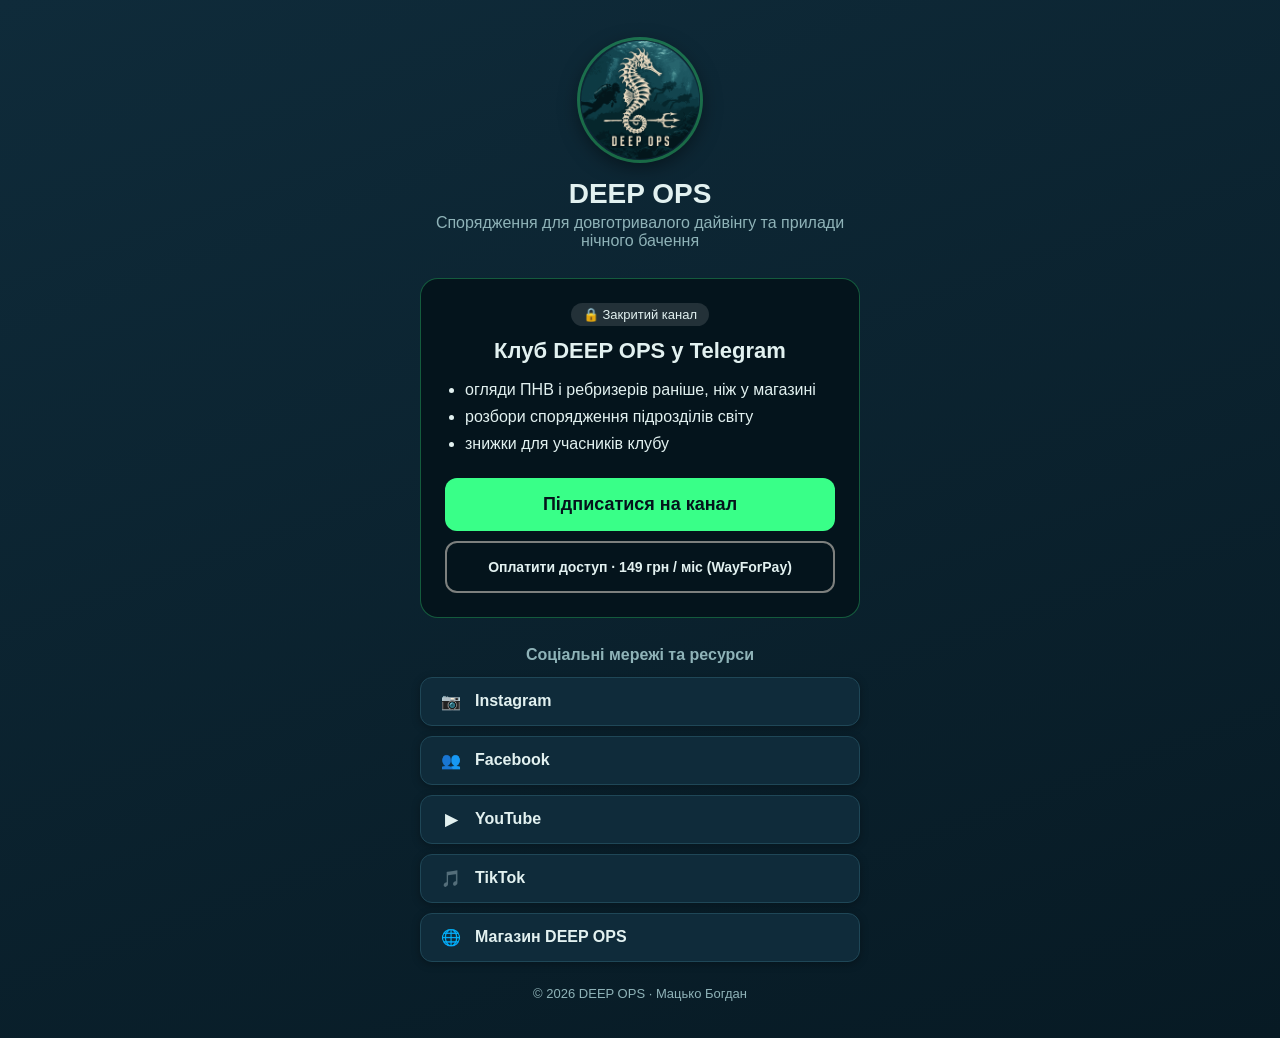
==== index.html @ 200ae529 "Initial commit" ====
<!DOCTYPE html>
<html lang="uk">
<head>
  <meta charset="UTF-8">
  <meta name="viewport" content="width=device-width, initial-scale=1">
  <meta name="description" content="DEEP OPS — закритий Telegram-клуб про спорядження для бойового дайвінгу та ПНВ, усі посилання проєкту">
  <title>DEEP OPS | Посилання</title>
  <link rel="stylesheet" href="css/style.css">
  <link rel="icon" href="images/favicon.png" type="image/png">
</head>
<body>
  <div class="page">

    <!-- Шапка з логотипом і назвою проєкту -->
    <header class="profile">
      <img src="images/emblem.png" alt="Емблема DEEP OPS: морський коник із тризубом" class="avatar" width="120" height="120">
      <h1>DEEP OPS</h1>
      <p class="bio">Спорядження для довготривалого дайвінгу та прилади нічного бачення</p>
    </header>

    <main>
      <!-- Основний заклик до підписки + кнопка -->
      <section class="cta" aria-labelledby="cta-title">
        <span class="badge">&#128274; Закритий канал</span>
        <h2 id="cta-title">Клуб DEEP OPS у Telegram</h2>
        <ul class="benefits">
          <li>огляди ПНВ і ребризерів раніше, ніж у магазині</li>
          <li>розбори спорядження підрозділів світу</li>
          <li>знижки для учасників клубу</li>
        </ul>
        <!-- демо-посилання: замінити на реальне перед здачею, якщо є -->
        <a href="https://t.me/+Xk7dP2qLmA4yNzRi" class="btn btn-main" target="_blank" rel="noopener">Підписатися на канал</a>
        <!-- демо-посилання: замінити на реальне перед здачею, якщо є -->
        <a href="https://secure.wayforpay.com/payment/deepops_club149" class="btn btn-pay" target="_blank" rel="noopener">Оплатити доступ · 149 грн / міс (WayForPay)</a>
      </section>

      <!-- Блок «Соціальні мережі та ресурси» -->
      <section class="links" aria-labelledby="links-title">
        <h2 id="links-title">Соціальні мережі та ресурси</h2>
        <a href="https://www.instagram.com/" class="link" target="_blank" rel="noopener"><span class="ico" aria-hidden="true">&#128247;</span>Instagram</a>
        <a href="https://www.facebook.com/" class="link" target="_blank" rel="noopener"><span class="ico" aria-hidden="true">&#128101;</span>Facebook</a>
        <a href="https://www.youtube.com/" class="link" target="_blank" rel="noopener"><span class="ico" aria-hidden="true">&#9654;</span>YouTube</a>
        <a href="https://www.tiktok.com/" class="link" target="_blank" rel="noopener"><span class="ico" aria-hidden="true">&#127925;</span>TikTok</a>
        <a href="https://matcko30-stack.github.io/deep-ops-lab11/" class="link" target="_blank" rel="noopener"><span class="ico" aria-hidden="true">&#127760;</span>Магазин DEEP OPS</a>
      </section>
    </main>

    <!-- Футер з копірайтом -->
    <footer class="footer">
      <p>&copy; 2026 DEEP OPS · Мацько Богдан</p>
    </footer>
  </div>
</body>
</html>
---- css/style.css ----
/* Сторінка з лінками DEEP OPS — у кольорах проєкту з лаб 1–2 (нічне море + зелений ПНВ) */
:root {
  --dark: #04141c;
  --coffee: #8fb3b8;
  --caramel: #39ff88;
  --cream: #e2f1f0;
  --white: #ffffff;
}

* { box-sizing: border-box; }

body {
  margin: 0;
  min-height: 100vh;
  font-family: Arial, Helvetica, sans-serif;
  color: var(--cream);
  background: linear-gradient(160deg, #0f2b3a 0%, #071a24 100%);
}

.page {
  max-width: 480px;
  margin: 0 auto;
  padding: 40px 20px 24px;
}

/* Шапка */
.profile { text-align: center; }

.avatar {
  border-radius: 50%;
  box-shadow: 0 0 0 3px rgba(57, 255, 136, 0.35), 0 6px 20px rgba(0, 0, 0, 0.5);
}

.profile h1 { margin: 14px 0 4px; font-size: 28px; }

.bio { margin: 0; color: var(--coffee); }

/* Заклик до дії */
.cta {
  margin-top: 28px;
  padding: 24px;
  border-radius: 18px;
  background: var(--dark);
  border: 1px solid rgba(57, 255, 136, 0.3);
  color: var(--cream);
  text-align: center;
}

.badge {
  display: inline-block;
  padding: 4px 12px;
  border-radius: 20px;
  background: rgba(255, 255, 255, 0.12);
  font-size: 13px;
}

.cta h2 { margin: 12px 0; font-size: 22px; }

.benefits {
  text-align: left;
  margin: 0 0 20px;
  padding-left: 20px;
  line-height: 1.7;
}

.btn {
  display: block;
  padding: 16px;
  border-radius: 12px;
  font-weight: bold;
  text-decoration: none;
  transition: transform 0.2s, box-shadow 0.2s, background 0.2s;
}

.btn-main {
  background: var(--caramel);
  color: #04141c;
  font-size: 18px;
  animation: pulse 2.2s ease-in-out infinite;   /* привертає увагу до головної кнопки */
}

.btn-main:hover { transform: translateY(-2px); background: #6dffaa; }

.btn-pay {
  margin-top: 10px;
  background: transparent;
  color: var(--cream);
  border: 2px solid rgba(245, 235, 224, 0.5);
  font-size: 14px;
}

.btn-pay:hover { background: rgba(255, 255, 255, 0.1); }

/* Соцмережі */
.links { margin-top: 28px; }

.links h2 { font-size: 16px; text-align: center; color: var(--coffee); }

.link {
  display: flex;
  align-items: center;
  gap: 12px;
  margin-bottom: 10px;
  padding: 14px 18px;
  border-radius: 12px;
  background: #0f2b3a;
  border: 1px solid #1f4757;
  color: var(--cream);
  text-decoration: none;
  font-weight: bold;
  box-shadow: 0 2px 8px rgba(0, 0, 0, 0.3);
  transition: transform 0.2s, box-shadow 0.2s;
}

.link:hover {
  transform: scale(1.02);
  box-shadow: 0 6px 16px rgba(57, 255, 136, 0.15);
  border-color: var(--caramel);
}

.ico { width: 24px; text-align: center; }

.footer {
  margin-top: 24px;
  text-align: center;
  font-size: 13px;
  color: var(--coffee);
}

@keyframes pulse {
  0%, 100% { box-shadow: 0 0 0 0 rgba(57, 255, 136, 0.6); }
  50% { box-shadow: 0 0 0 10px rgba(57, 255, 136, 0); }
}
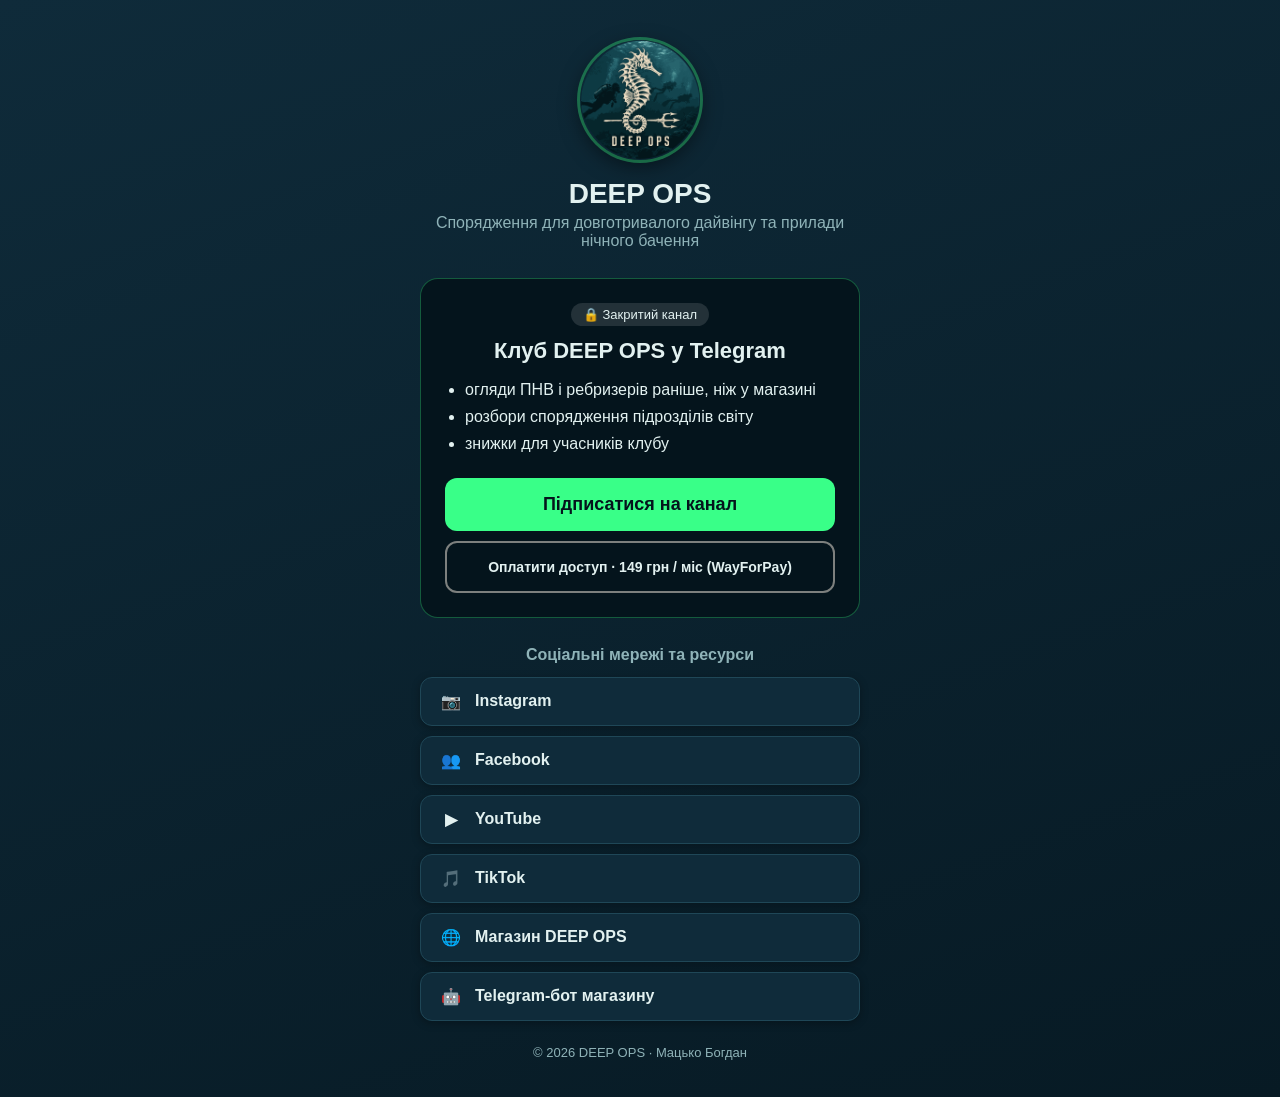
==== commit 6414a6e1: "Update index.html" ====
--- a/index.html
+++ b/index.html
@@ -42,6 +42,7 @@
         <a href="https://www.youtube.com/" class="link" target="_blank" rel="noopener"><span class="ico" aria-hidden="true">&#9654;</span>YouTube</a>
         <a href="https://www.tiktok.com/" class="link" target="_blank" rel="noopener"><span class="ico" aria-hidden="true">&#127925;</span>TikTok</a>
         <a href="https://matcko30-stack.github.io/deep-ops-lab11/" class="link" target="_blank" rel="noopener"><span class="ico" aria-hidden="true">&#127760;</span>Магазин DEEP OPS</a>
+        <a href="https://t.me/DeepOpsShopBot" class="link" target="_blank" rel="noopener"><span class="ico" aria-hidden="true">&#129302;</span>Telegram-бот магазину</a>
       </section>
     </main>
 
